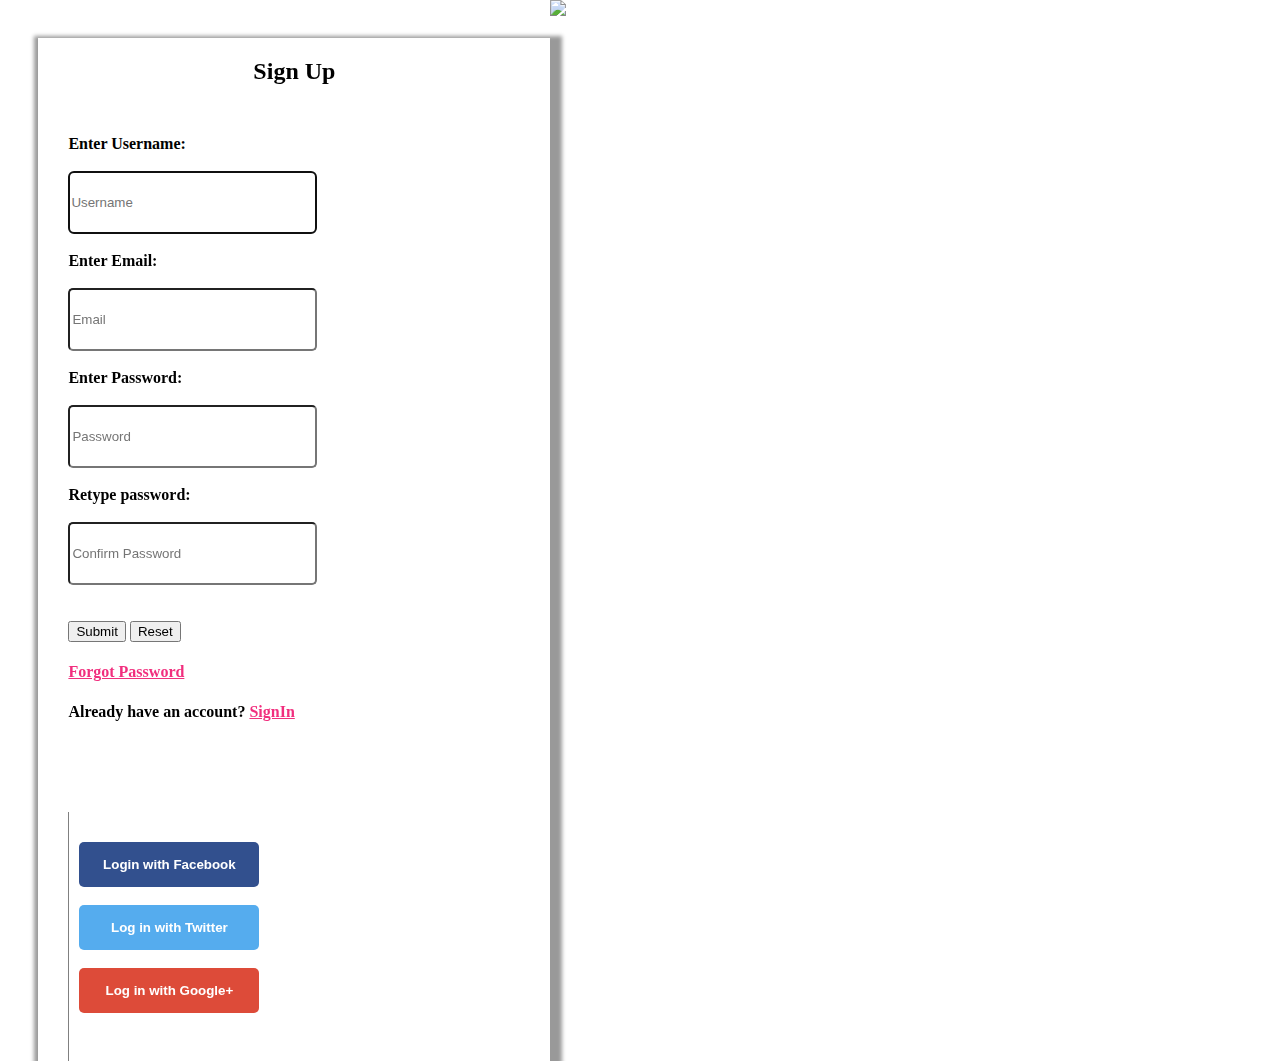
==== signUp.html @ 3b3a242e "Done" ====
<html>
		<head>
			<title>SignUp</title>
			<link rel="icon" href="./images/favicon.jpg" type="img/x-icon">
		</head>
	<head>
	<link rel="stylesheet" type="text/css" href="signUp.css">
	</head>
	
	<body>
	<script src="signUp.js"></script>
	<div class="form" >
			<h2 id="h2">Sign Up</h2>
			
			<div class="left">
				<form id="formDetails">
					<b>Enter Username:<br><br>
					<input type="text" id="username" placeholder="Username" autocomplete="off" autofocus required><br><br>
					<b>Enter Email:<b><br><br>
					<input type="email" id="email" placeholder="Email" autocomplete="off" required><br><br>
					<b>Enter Password:<br><br>
					<input type="password" id="password" placeholder="Password" autocomplete="off" required><br><br>
					<b>Retype password:<br><br>
					<input type="password" id="confPassword" placeholder="Confirm Password" autocomplete="off" required><br><br><br>
					<button class="formBotton" type="submit" onclick="checkRollno()" value="Submit">Submit</button>
					<button class="formButton" type="reset" >Reset</button>
				</form>
				<h4><a href="">Forgot Password</a></h4>
				<h4>Already have an account? <a href="./SignIn.html">SignIn</a></h4> 
			</div>
			
			<!--<p> OR </p>-->
			<div class="right">
			<button class="btn" id="b1" onclick="facebook()"><b>Login with Facebook</b></button><br><br>
			<button class="btn" id="b2" onclick="twitter()"><b>Log in with Twitter</b></button><br><br>
			<button class="btn" id="b3" onclick="google()"><b>Log in with Google+</b></button><br><br>
			
			</div> 
	</div>
	<div class="sideImage">
		<img src="./images/signUpBackground.png" >
	</div>
	</body>
</html>
---- signUp.css ----
body{
	margin:0;
	padding:0;
}
.form{
	display:inline-block;
	height:auto;
	width:40%;
	box-shadow: 4px 6px 4px 8px rgba(0, 0, 0, 0.4);
	margin-left:3%;
	margin-top:3%;
}
.sideImage{
	width:55%;
	float:right;
	height:auto;
	margin-top:0px;
	margin-right:2%;
}
.h2
{
	font-family: Arial, Helvetica, sans-serif;
}
/*.form p{
	float:left;
	margin-top:140px;
	border:1px outset grey;
	background-color:#DDDDDD;
	border-radius:50%;
	padding:10px 10px;
	
}*/
input:focus {
	border:1px solid lightblue;
}
.right{
	float:left;
	padding:30px;
	margin-top:40px;
	border-left:1px solid grey;
	padding-left: 10px;
	margin-left:30px;
}
.left{
	padding:30px;
	float:left;
	
}
#h2{
	text-align:center;
}
#b2
{
	background-color:#55ACEE;
}
#b3
{
	background-color:#DD4B39;
}
#b1
{
	background-color:#32508E;
}
a:hover,a:focus
{
	opacity:0.2;
}
.btn{
	display:inline-block;
	padding: 15px;
	width: 180px;
	border:none;
	border-radius:5px;
	
}
.btn:hover
{
	transition:all 0.5s ease;
	transform:scale(1.1);
	cursor:pointer;
}
.btn b{
	color:white;
}
/* #signup
{
	background-color:#16A085;
	border:none;
	color:white;
} */
a{
	color:rgb(241, 47, 126);
}
/* #signup:hover
{
	
	transition:all 0.5s ease;
	transform:scale(1.1);
	cursor:pointer;
} */
input
{
	width:110%;
	height:7%;
	border-radius: 5px;
	
}
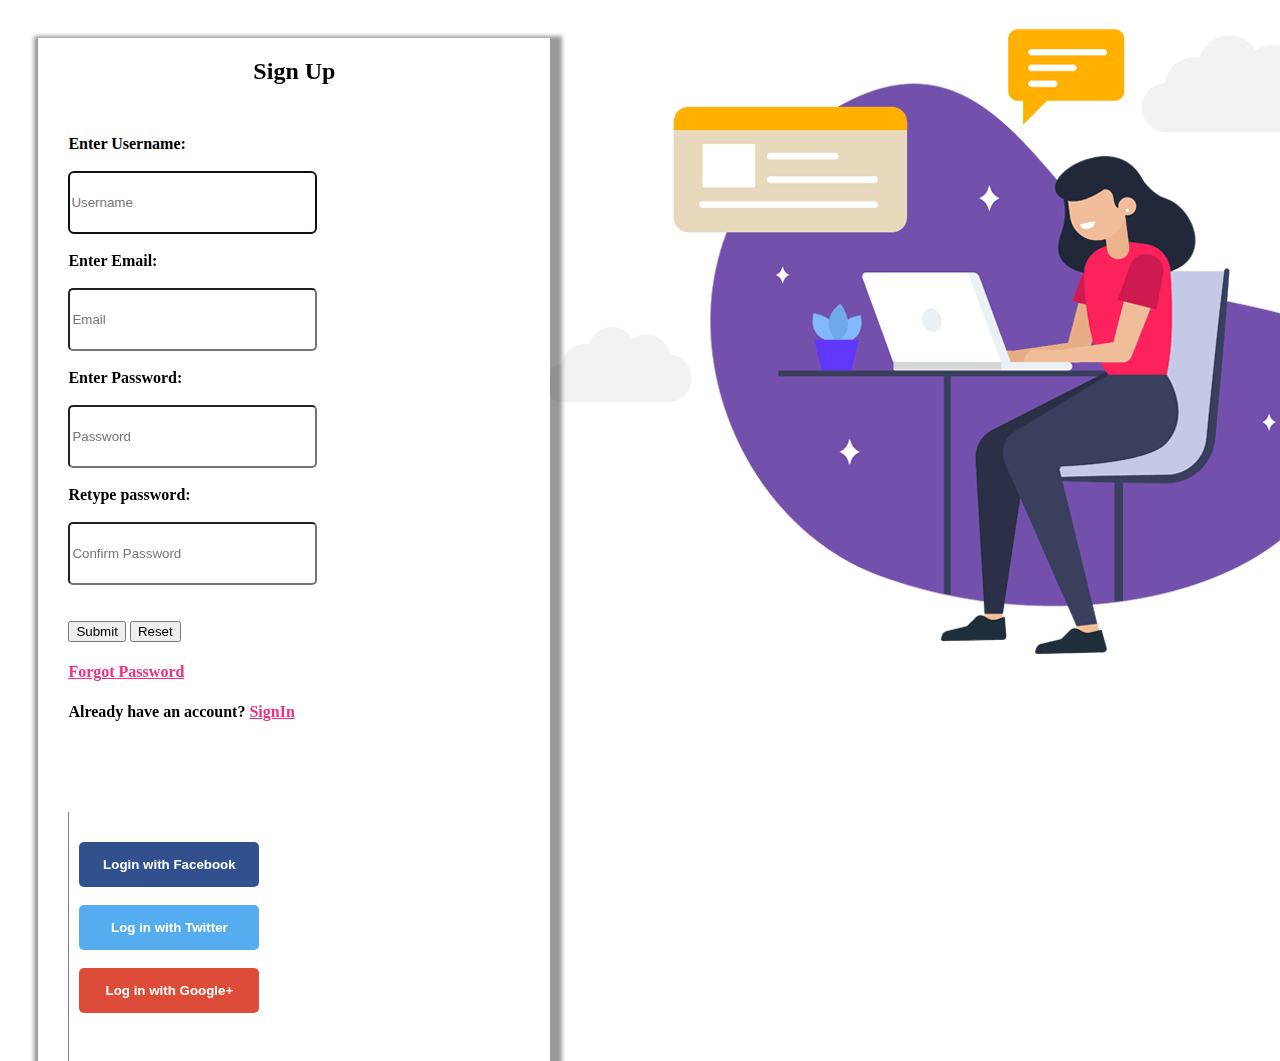
==== commit 107e438b: "new" ====
--- a/signUp.html
+++ b/signUp.html
@@ -38,7 +38,7 @@
 			</div> 
 	</div>
 	<div class="sideImage">
-		<img src="./images/signUpBackground.png" >
+		<img src="./images/SignupBackground.png" >
 	</div>
 	</body>
 </html>
